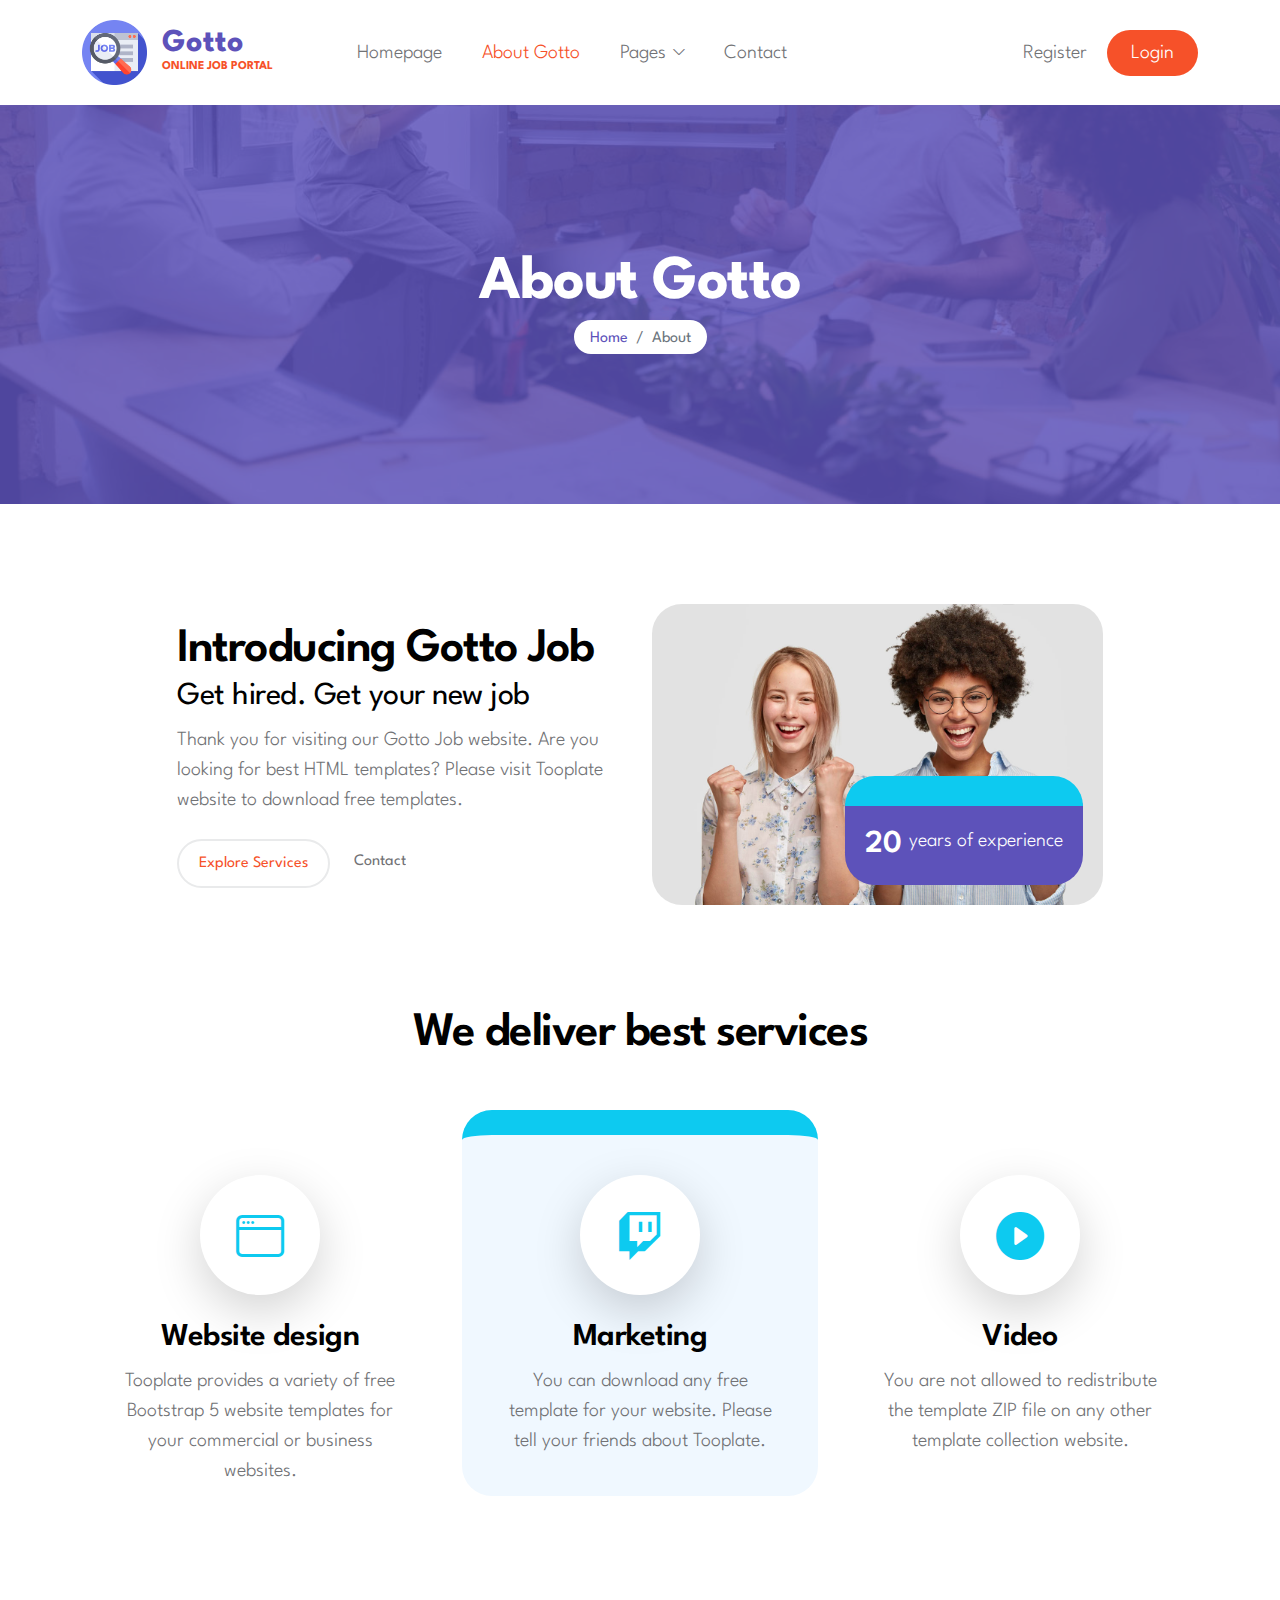
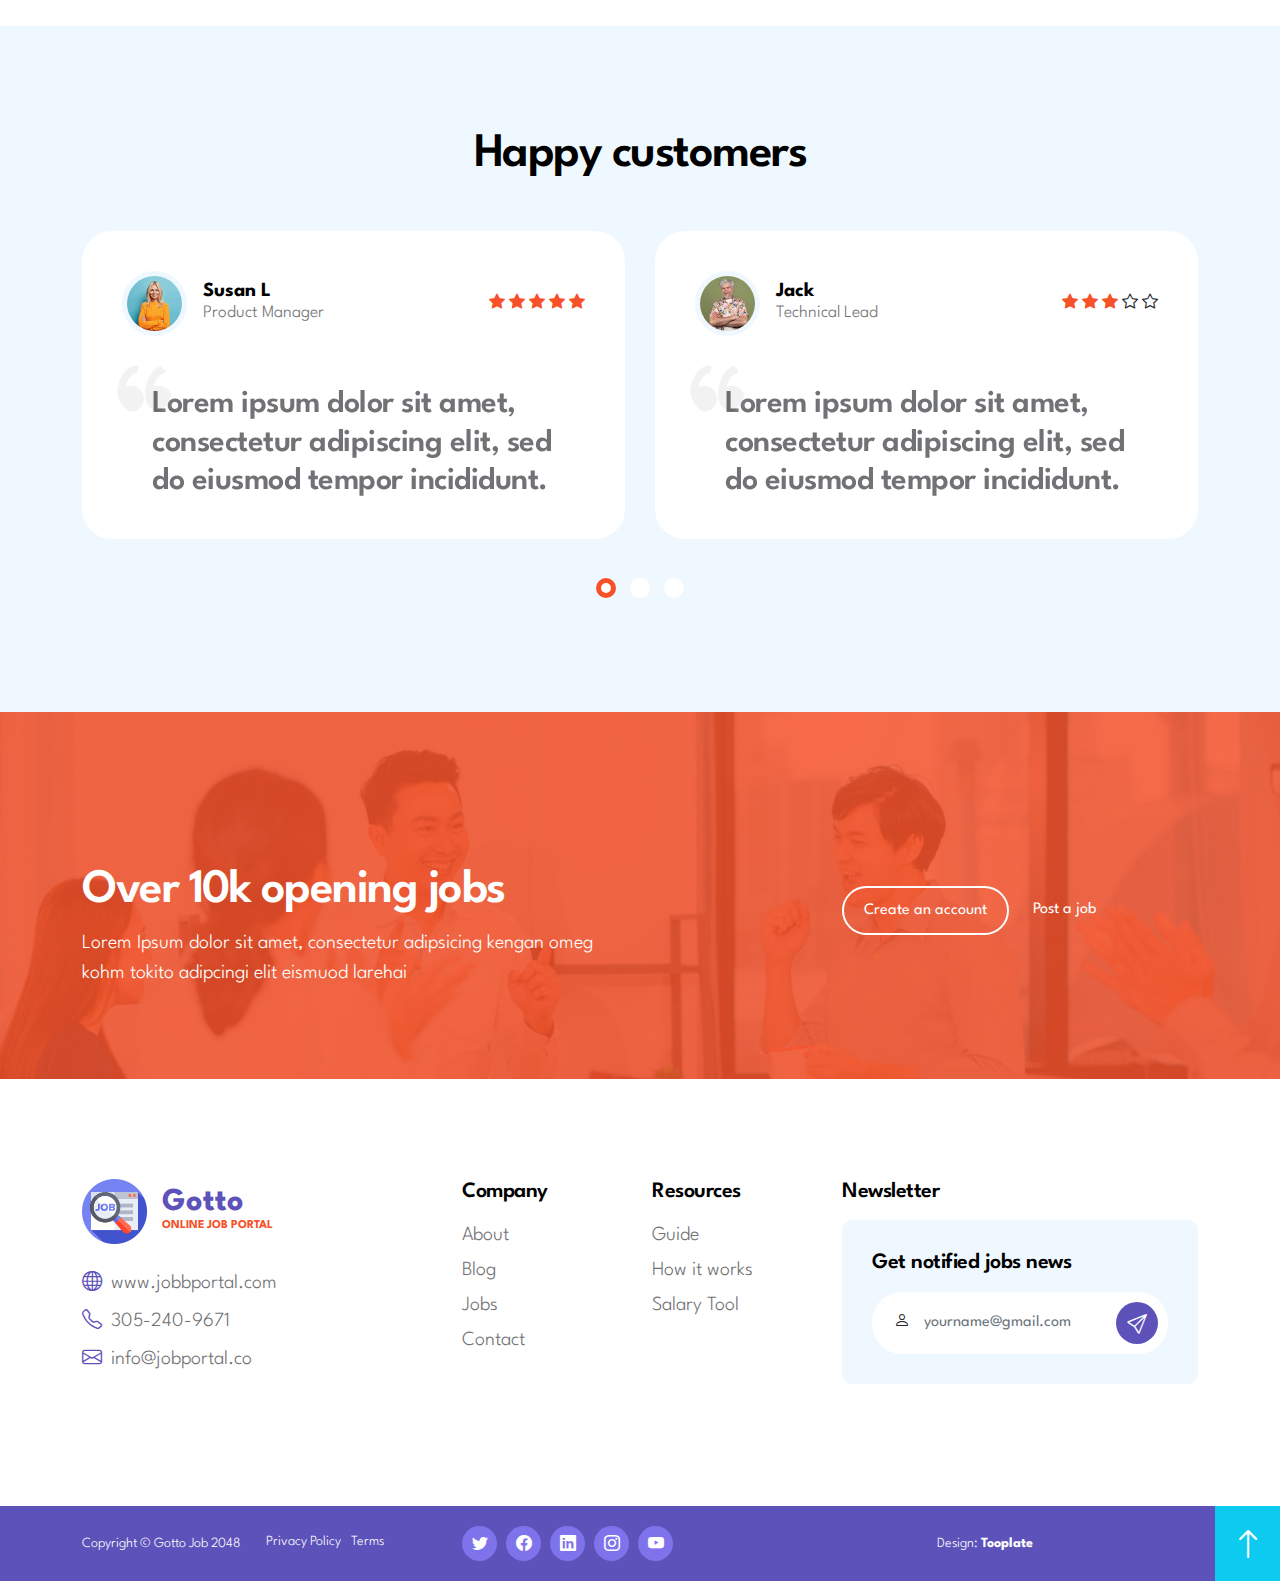
==== about.html @ 676c215a "Initial commit" ====
<!doctype html>
<html lang="en">
    <head>
        <meta charset="utf-8">
        <meta name="viewport" content="width=device-width, initial-scale=1">

        <meta name="description" content="">
        <meta name="author" content="">

        <title>About Gotto Job Portal</title>

        <!-- CSS FILES -->
        <link rel="preconnect" href="https://fonts.googleapis.com">
        
        <link rel="preconnect" href="https://fonts.gstatic.com" crossorigin>

        <link href="https://fonts.googleapis.com/css2?family=League+Spartan:wght@100;300;400;600;700&display=swap" rel="stylesheet">

        <link href="css/bootstrap.min.css" rel="stylesheet">

        <link href="css/bootstrap-icons.css" rel="stylesheet">

        <link href="css/owl.carousel.min.css" rel="stylesheet">

        <link href="css/owl.theme.default.min.css" rel="stylesheet">

        <link href="css/tooplate-gotto-job.css" rel="stylesheet">
        
<!--

Tooplate 2134 Gotto Job

https://www.tooplate.com/view/2134-gotto-job

Bootstrap 5 HTML CSS Template

-->

    </head>
    
    <body class="about-page" id="top">

        <nav class="navbar navbar-expand-lg">
            <div class="container">
                <a class="navbar-brand d-flex align-items-center" href="index.html">
                    <img src="images/logo.png" class="img-fluid logo-image">

                    <div class="d-flex flex-column">
                        <strong class="logo-text">Gotto</strong>
                        <small class="logo-slogan">Online Job Portal</small>
                    </div>
                </a>

                <button class="navbar-toggler" type="button" data-bs-toggle="collapse" data-bs-target="#navbarNav" aria-controls="navbarNav" aria-expanded="false" aria-label="Toggle navigation">
                    <span class="navbar-toggler-icon"></span>
                </button>

                <div class="collapse navbar-collapse" id="navbarNav">
                    <ul class="navbar-nav align-items-center ms-lg-5">
                        <li class="nav-item">
                            <a class="nav-link" href="index.html">Homepage</a>
                        </li>

                        <li class="nav-item">
                            <a class="nav-link active" href="about.html">About Gotto</a>
                        </li>

                        <li class="nav-item dropdown">
                            <a class="nav-link dropdown-toggle" href="#" id="navbarLightDropdownMenuLink" role="button" data-bs-toggle="dropdown" aria-expanded="false">Pages</a>

                            <ul class="dropdown-menu dropdown-menu-light" aria-labelledby="navbarLightDropdownMenuLink">
                                <li><a class="dropdown-item" href="job-listings.html">Job Listings</a></li>

                                <li><a class="dropdown-item" href="job-details.html">Job Details</a></li>
                            </ul>
                        </li>

                        <li class="nav-item">
                            <a class="nav-link" href="contact.html">Contact</a>
                        </li>

                        <li class="nav-item ms-lg-auto">
                            <a class="nav-link" href="#">Register</a>
                        </li>

                        <li class="nav-item">
                            <a class="nav-link custom-btn btn" href="#">Login</a>
                        </li>
                    </ul>
                </div>
            </div>
        </nav>

        <main>

            <header class="site-header">
                <div class="section-overlay"></div>

                <div class="container">
                    <div class="row">
                        
                        <div class="col-lg-12 col-12 text-center">
                            <h1 class="text-white">About Gotto</h1>

                            <nav aria-label="breadcrumb">
                                <ol class="breadcrumb justify-content-center">
                                    <li class="breadcrumb-item"><a href="index.html">Home</a></li>

                                    <li class="breadcrumb-item active" aria-current="page">About</li>
                                </ol>
                            </nav>
                        </div>

                    </div>
                </div>
            </header>


            <section class="about-section">
                <div class="container">
                    <div class="row justify-content-center align-items-center">

                        <div class="col-lg-5 col-12">
                            <div class="about-info-text">
                                <h2 class="mb-0">Introducing Gotto Job</h2>

                                <h4 class="mb-2">Get hired. Get your new job</h4>

                                <p>Thank you for visiting our Gotto Job website. Are you looking for best HTML templates? Please visit Tooplate website to download free templates.</p>

                                <div class="d-flex align-items-center mt-4">
                                    <a href="#services-section" class="custom-btn custom-border-btn btn me-4">Explore Services</a>

                                    <a href="contact.html" class="custom-link smoothscroll">Contact</a>
                                </div>
                            </div>
                        </div>

                        <div class="col-lg-5 col-12 mt-5 mt-lg-0">
                            <div class="about-image-wrap">
                                <img src="images/horizontal-shot-happy-mixed-race-females.jpg" class="about-image about-image-border-radius img-fluid" alt="">

                                <div class="about-info d-flex">
                                    <h4 class="text-white mb-0 me-2">20</h4>

                                    <p class="text-white mb-0">years of experience</p>
                                </div>
                            </div>
                        </div>

                    </div>
                </div>
            </section>


            <section class="services-section section-padding" id="services-section">
                <div class="container">
                    <div class="row">

                        <div class="col-lg-12 col-12 text-center">
                            <h2 class="mb-5">We deliver best services</h2>
                        </div>

                        <div class="services-block-wrap col-lg-4 col-md-6 col-12">
                            <div class="services-block">
                                <div class="services-block-title-wrap">
                                    <i class="services-block-icon bi-window"></i>
                                
                                    <h4 class="services-block-title">Website design</h4>
                                </div>

                                <div class="services-block-body">
                                    <p>Tooplate provides a variety of free Bootstrap 5 website templates for your commercial or business websites.</p>
                                </div>
                            </div>
                        </div>

                        <div class="services-block-wrap col-lg-4 col-md-6 col-12 my-4 my-lg-0 my-md-0">
                            <div class="services-block">
                                <div class="services-block-title-wrap">
                                    <i class="services-block-icon bi-twitch"></i>
                                
                                    <h4 class="services-block-title">Marketing</h4>
                                </div>

                                <div class="services-block-body">
                                    <p>You can download any free template for your website. Please tell your friends about Tooplate.</p>
                                </div>
                            </div>
                        </div>

                        <div class="services-block-wrap col-lg-4 col-md-6 col-12">
                            <div class="services-block">
                                <div class="services-block-title-wrap">
                                    <i class="services-block-icon bi-play-circle-fill"></i>
                                
                                    <h4 class="services-block-title">Video</h4>
                                </div>

                                <div class="services-block-body">
                                    <p>You are not allowed to redistribute the template ZIP file on any other template collection website.</p>
                                </div>
                            </div>
                        </div>

                    </div>
                </div>
            </section>


            <section class="reviews-section section-padding">
                <div class="container">
                    <div class="row">

                        <div class="col-lg-12 col-12">
                            <h2 class="text-center mb-5">Happy customers</h2>

                            <div class="owl-carousel owl-theme reviews-carousel">
                                <div class="reviews-thumb">
                                
                                    <div class="reviews-info d-flex align-items-center">
                                        <img src="images/avatar/portrait-charming-middle-aged-attractive-woman-with-blonde-hair.jpg" class="avatar-image img-fluid" alt="">

                                        <div class="d-flex align-items-center justify-content-between flex-wrap w-100 ms-3">
                                            <p class="mb-0">
                                                <strong>Susan L</strong>
                                                <small>Product Manager</small>
                                            </p>

                                            <div class="reviews-icons">
                                                <i class="bi-star-fill"></i>
                                                <i class="bi-star-fill"></i>
                                                <i class="bi-star-fill"></i>
                                                <i class="bi-star-fill"></i>
                                                <i class="bi-star-fill"></i>
                                            </div>
                                        </div>
                                    </div>

                                    <div class="reviews-body">
                                        <img src="images/left-quote.png" class="quote-icon img-fluid" alt="">

                                        <h4 class="reviews-title">Lorem ipsum dolor sit amet, consectetur adipiscing elit, sed do eiusmod tempor incididunt.</h4>
                                    </div>
                                </div>

                                <div class="reviews-thumb">
                                    <div class="reviews-info d-flex align-items-center">
                                        <img src="images/avatar/medium-shot-smiley-senior-man.jpg" class="avatar-image img-fluid" alt="">

                                        <div class="d-flex align-items-center justify-content-between flex-wrap w-100 ms-3">
                                            <p class="mb-0">
                                                <strong>Jack</strong>
                                                <small>Technical Lead</small>
                                            </p>

                                            <div class="reviews-icons">
                                                <i class="bi-star-fill"></i>
                                                <i class="bi-star-fill"></i>
                                                <i class="bi-star-fill"></i>
                                                <i class="bi-star"></i>
                                                <i class="bi-star"></i>
                                            </div>
                                        </div>
                                    </div>

                                    <div class="reviews-body">
                                        <img src="images/left-quote.png" class="quote-icon img-fluid" alt="">

                                        <h4 class="reviews-title">Lorem ipsum dolor sit amet, consectetur adipiscing elit, sed do eiusmod tempor incididunt.</h4>
                                    </div>
                                </div>

                                <div class="reviews-thumb">

                                    <div class="reviews-info d-flex align-items-center">
                                        <img src="images/avatar/portrait-beautiful-young-woman-studying-table-with-laptop-computer-notebook-home-studying-online-e-learning-system.jpg" class="avatar-image img-fluid" alt="">

                                        <div class="d-flex align-items-center justify-content-between flex-wrap w-100 ms-3">
                                            <p class="mb-0">
                                                <strong>Haley</strong>
                                                <small>Sales & Marketing</small>
                                            </p>

                                            <div class="reviews-icons">
                                                <i class="bi-star-fill"></i>
                                                <i class="bi-star-fill"></i>
                                                <i class="bi-star-fill"></i>
                                                <i class="bi-star-fill"></i>
                                                <i class="bi-star-fill"></i>
                                            </div>
                                        </div>
                                    </div>

                                    <div class="reviews-body">
                                        <img src="images/left-quote.png" class="quote-icon img-fluid" alt="">

                                        <h4 class="reviews-title">Lorem ipsum dolor sit amet, consectetur adipiscing elit, sed do eiusmod tempor incididunt.</h4>
                                    </div>
                                </div>

                                <div class="reviews-thumb">
                                    <div class="reviews-info d-flex align-items-center">
                                        <img src="images/avatar/blond-man-happy-expression.jpg" class="avatar-image img-fluid" alt="">

                                        <div class="d-flex align-items-center justify-content-between flex-wrap w-100 ms-3">
                                            <p class="mb-0">
                                                <strong>Jackson</strong>
                                                <small>Dev Ops</small>
                                            </p>

                                            <div class="reviews-icons">
                                                <i class="bi-star-fill"></i>
                                                <i class="bi-star-fill"></i>
                                                <i class="bi-star-fill"></i>
                                                <i class="bi-star"></i>
                                                <i class="bi-star"></i>
                                            </div>
                                        </div>
                                    </div>

                                    <div class="reviews-body">
                                        <img src="images/left-quote.png" class="quote-icon img-fluid" alt="">

                                        <h4 class="reviews-title">Lorem ipsum dolor sit amet, consectetur adipiscing elit, sed do eiusmod tempor incididunt.</h4>
                                    </div>
                                </div>

                                <div class="reviews-thumb">
                                    <div class="reviews-info d-flex align-items-center">
                                        <img src="images/avatar/university-study-abroad-lifestyle-concept-satisfied-happy-asian-male-student-glasses-shirt-showing-thumbs-up-approval-likes-studying-college-holding-laptop-backpack.jpg" class="avatar-image img-fluid" alt="">

                                        <div class="d-flex align-items-center justify-content-between flex-wrap w-100 ms-3">
                                            <p class="mb-0">
                                                <strong>Kevin</strong>
                                                <small>Internship</small>
                                            </p>

                                            <div class="reviews-icons">
                                                <i class="bi-star-fill"></i>
                                                <i class="bi-star-fill"></i>
                                                <i class="bi-star-fill"></i>
                                                <i class="bi-star-fill"></i>
                                                <i class="bi-star-fill"></i>
                                            </div>
                                        </div>
                                    </div>

                                    <div class="reviews-body">
                                        <img src="images/left-quote.png" class="quote-icon img-fluid" alt="">

                                        <h4 class="reviews-title">Lorem ipsum dolor sit amet, consectetur adipiscing elit, sed do eiusmod tempor incididunt.</h4>
                                    </div>
                                </div>
                            </div>
                        </div>

                    </div>
                </div>
            </section>


            <section class="cta-section">
                <div class="section-overlay"></div>

                <div class="container">
                    <div class="row">

                        <div class="col-lg-6 col-10">
                            <h2 class="text-white mb-2">Over 10k opening jobs</h2>

                            <p class="text-white">Lorem Ipsum dolor sit amet, consectetur adipsicing kengan omeg kohm tokito adipcingi elit eismuod larehai</p>
                        </div>

                        <div class="col-lg-4 col-12 ms-auto">
                            <div class="custom-border-btn-wrap d-flex align-items-center mt-lg-4 mt-2">
                                <a href="#" class="custom-btn custom-border-btn btn me-4">Create an account</a>

                                <a href="#" class="custom-link">Post a job</a>
                            </div>
                        </div>

                    </div>
                </div>
            </section>
        </main>

        <footer class="site-footer">
            <div class="container">
                <div class="row">

                    <div class="col-lg-4 col-md-6 col-12 mb-3">
                        <div class="d-flex align-items-center mb-4">
                            <img src="images/logo.png" class="img-fluid logo-image">

                            <div class="d-flex flex-column">
                                <strong class="logo-text">Gotto</strong>
                                <small class="logo-slogan">Online Job Portal</small>
                            </div>
                        </div>  

                        <p class="mb-2">
                            <i class="custom-icon bi-globe me-1"></i>

                            <a href="#" class="site-footer-link">
                                www.jobbportal.com
                            </a>
                        </p>

                        <p class="mb-2">
                            <i class="custom-icon bi-telephone me-1"></i>

                            <a href="tel: 305-240-9671" class="site-footer-link">
                                305-240-9671
                            </a>
                        </p>

                        <p>
                            <i class="custom-icon bi-envelope me-1"></i>

                            <a href="mailto:info@yourgmail.com" class="site-footer-link">
                                info@jobportal.co
                            </a>
                        </p>

                    </div>

                    <div class="col-lg-2 col-md-3 col-6 ms-lg-auto">
                        <h6 class="site-footer-title">Company</h6>

                        <ul class="footer-menu">
                            <li class="footer-menu-item"><a href="#" class="footer-menu-link">About</a></li>

                            <li class="footer-menu-item"><a href="#" class="footer-menu-link">Blog</a></li>

                            <li class="footer-menu-item"><a href="#" class="footer-menu-link">Jobs</a></li>

                            <li class="footer-menu-item"><a href="#" class="footer-menu-link">Contact</a></li>
                        </ul>
                    </div>

                    <div class="col-lg-2 col-md-3 col-6">
                        <h6 class="site-footer-title">Resources</h6>

                        <ul class="footer-menu">
                            <li class="footer-menu-item"><a href="#" class="footer-menu-link">Guide</a></li>

                            <li class="footer-menu-item"><a href="#" class="footer-menu-link">How it works</a></li>

                            <li class="footer-menu-item"><a href="#" class="footer-menu-link">Salary Tool</a></li>
                        </ul>
                    </div>

                    <div class="col-lg-4 col-md-8 col-12 mt-3 mt-lg-0">
                        <h6 class="site-footer-title">Newsletter</h6>

                        <form class="custom-form newsletter-form" action="#" method="post" role="form">
                            <h6 class="site-footer-title">Get notified jobs news</h6>

                            <div class="input-group">
                                <span class="input-group-text" id="basic-addon1"><i class="bi-person"></i></span>

                                <input type="text" name="newsletter-name" id="newsletter-name" class="form-control" placeholder="yourname@gmail.com" required>

                                <button type="submit" class="form-control">
                                    <i class="bi-send"></i>
                                </button>
                            </div>
                        </form>
                    </div>

                </div>
            </div>

            <div class="site-footer-bottom">
                <div class="container">
                    <div class="row">

                        <div class="col-lg-4 col-12 d-flex align-items-center">
                            <p class="copyright-text">Copyright © Gotto Job 2048</p>

                            <ul class="footer-menu d-flex">
                                <li class="footer-menu-item"><a href="#" class="footer-menu-link">Privacy Policy</a></li>

                                <li class="footer-menu-item"><a href="#" class="footer-menu-link">Terms</a></li>
                            </ul>
                        </div>

                        <div class="col-lg-5 col-12 mt-2 mt-lg-0">
                            <ul class="social-icon">
                                <li class="social-icon-item">
                                    <a href="#" class="social-icon-link bi-twitter"></a>
                                </li>

                                <li class="social-icon-item">
                                    <a href="#" class="social-icon-link bi-facebook"></a>
                                </li>

                                <li class="social-icon-item">
                                    <a href="#" class="social-icon-link bi-linkedin"></a>
                                </li>

                                <li class="social-icon-item">
                                    <a href="#" class="social-icon-link bi-instagram"></a>
                                </li>

                                <li class="social-icon-item">
                                    <a href="#" class="social-icon-link bi-youtube"></a>
                                </li>
                            </ul>
                        </div>

                        <div class="col-lg-3 col-12 mt-2 d-flex align-items-center mt-lg-0">
                            <p>Design: <a class="sponsored-link" rel="sponsored" href="https://www.tooplate.com" target="_blank">Tooplate</a></p>
                        </div>

                        <a class="back-top-icon bi-arrow-up smoothscroll d-flex justify-content-center align-items-center" href="#top"></a>

                    </div>
                </div>
            </div>
        </footer>

        <!-- JAVASCRIPT FILES -->
        <script src="js/jquery.min.js"></script>
        <script src="js/bootstrap.min.js"></script>
        <script src="js/owl.carousel.min.js"></script>
        <script src="js/counter.js"></script>
        <script src="js/custom.js"></script>

    </body>
</html>
---- css/tooplate-gotto-job.css ----
/*

Tooplate 2134 Gotto Job

https://www.tooplate.com/view/2134-gotto-job

*/

/*---------------------------------------
  CUSTOM PROPERTIES ( VARIABLES )             
-----------------------------------------*/
:root {
  --white-color:                  #ffffff;
  --primary-color:                #5d52ba;
  --secondary-color:              #0dcaf0;
  --section-bg-color:             #f0f8ff;
  --custom-btn-bg-color:          #f65129;
  --social-icon-link-bg-color:    #7f73eb;
  --dark-color:                   #000000;
  --p-color:                      #717275;
  --border-color:                 #e9eaeb;

  --body-font-family:             'League Spartan', sans-serif;

  --h1-font-size:                 62px;
  --h2-font-size:                 48px;
  --h3-font-size:                 36px;
  --h4-font-size:                 32px;
  --h5-font-size:                 24px;
  --h6-font-size:                 22px;
  --p-font-size:                  20px;
  --btn-font-size:                16px;
  --copyright-font-size:          14px;

  --border-radius-large:          100px;
  --border-radius-medium:         30px;
  --border-radius-small:          10px;

  --font-weight-thin:             100;
  --font-weight-light:            300;
  --font-weight-normal:           400;
  --font-weight-semibold:         600;
  --font-weight-bold:             700;
}

body {
  background-color: var(--white-color);
  font-family: var(--body-font-family); 
}


/*---------------------------------------
  TYPOGRAPHY               
-----------------------------------------*/
h1,
h2,
h3,
h4,
h5,
h6 {
  color: var(--dark-color);
  font-weight: var(--font-weight-semibold);
  letter-spacing: -0.5px;
}

h1,
h2 {
  letter-spacing: -1.5px;
}

h1 {
  font-size: var(--h1-font-size);
  line-height: normal;
  font-weight: var(--font-weight-bold);
}

h2 {
  font-size: var(--h2-font-size);
}

h3 {
  font-size: var(--h3-font-size);
}

h4 {
  font-size: var(--h4-font-size);
}

h5 {
  font-size: var(--h5-font-size);
}

h6 {
  font-size: var(--h6-font-size);
}

p {
  color: var(--p-color);
  font-size: var(--p-font-size);
  font-weight: var(--font-weight-light);
}

ul li {
  color: var(--p-color);
  font-size: var(--p-font-size);
  font-weight: var(--font-weight-light);
}

a, 
button {
  touch-action: manipulation;
  transition: all 0.3s;
}

a {
  color: var(--primary-color);
  text-decoration: none;
}

a:hover {
  color: var(--custom-btn-bg-color);
}

b,
strong {
  font-weight: var(--font-weight-bold);
}


/*---------------------------------------
  SECTION               
-----------------------------------------*/
.section-padding {
  padding-top: 100px;
  padding-bottom: 100px;
}

.section-bg {
  background: var(--section-bg-color);
}

.section-overlay {
  background: rgba(0, 0, 0, 0.85);
  background: var(--custom-btn-bg-color);
  opacity: 0.85;
  position: absolute;
  top: 0;
  left: 0;
  pointer-events: none;
  width: 100%;
  height: 100%;
}

.section-overlay + .container {
  position: relative;
}

.back-top-icon {
  background: var(--secondary-color);
  width: 65px;
  color: var(--white-color);
  font-size: var(--h4-font-size);
  position: absolute;
  top: 0;
  bottom: 0;
  right: 0;
  transition: all 0.5s;
}

.back-top-icon:hover {
  background: var(--custom-btn-bg-color);
  color: var(--white-color);
}

.custom-block {
  background: var(--primary-color);
  border-top: 20px solid var(--secondary-color);
  border-radius: var(--border-radius-medium);
  position: relative;
  overflow: hidden;
  padding: 30px 50px;
}

.custom-icon {
  color: var(--primary-color);
}

.instagram-block {
  position: relative;
  height: 100%;
}

.instagram-block-text {
  position: absolute;
  top: 50%;
  left: 50%;
  transform: translate(-50%, -50%);
}

nav[aria-label="breadcrumb"] {
  background: var(--white-color);
  border-radius: var(--border-radius-large);
  display: inline-block;
  padding: 7px 16px 3px 16px;
}

.breadcrumb {
  margin-bottom: 0;
}


/*---------------------------------------
  PAGINATION               
-----------------------------------------*/
.pagination {
  margin-top: 30px;
  margin-bottom: 0;
}

.page-link {
  border-color: var(--border-color);
  border-radius: var(--border-radius-large);
  color: var(--p-color);
  font-size: var(--copyright-font-size);
  padding: 0;
  width: 45px;
  height: 45px;
  line-height: 45px;
  text-align: center;
  margin-right: 10px;
  margin-left: 10px;
}

.page-item.active .page-link,
.page-link:hover {
  background: var(--secondary-color);
  border-color: transparent;
  color: var(--white-color);
}

.page-item:first-child .page-link,
.page-item:last-child .page-link {
  border: 0;
  border-radius: var(--border-radius-large);
}

.page-item:not(:first-child) .page-link {
  margin-left: 5px;
}


/*---------------------------------------
  CUSTOM FORM               
-----------------------------------------*/
.custom-form .input-group {
  background-color: var(--white-color);
  border-radius: var(--border-radius-medium);
  margin-bottom: 24px;
  position: relative;
  overflow: hidden;
  padding-left: 10px;
}

.input-group-text {
  background: transparent;
  border: 0;
  padding-right: 0;
}

.custom-form label {
  margin-bottom: 5px;
}

.custom-form .form-control {
  background-color: var(--white-color);
  border: 2px solid transparent;
  border-radius: var(--border-radius-medium);
  box-shadow: none;
  color: var(--p-color);
  padding-top: 12px;
  padding-bottom: 12px;
  outline: none;
}

.custom-form button[type="submit"] {
  background: var(--primary-color);
  border: none;
  color: var(--white-color);
  font-size: var(--p-font-size);
  font-weight: var(--font-weight-normal);
  transition: all 0.3s;
  margin-bottom: 24px;
}

.custom-form button[type="submit"]:hover,
.custom-form button[type="submit"]:focus {
  background: var(--secondary-color);
  border-color: transparent;
}


/*---------------------------------------
  CUSTOM TEXT BLOCK               
-----------------------------------------*/
.custom-text-block {
  background: var(--primary-color);
  padding: 80px 60px;
  height: 100%;
}

.counter-thumb {
  margin: 20px;
  margin-bottom: 0;
}

.counter-number,
.counter-text {
  color: var(--secondary-color);
  display: block;
}

.counter-number,
.counter-number-text {
  color: var(--dark-color);
  font-size: var(--h1-font-size);
  line-height: normal;
}

.custom-text-block .counter-number,
.custom-text-block .counter-number-text {
  color: var(--white-color);
}


/*---------------------------------------
  CUSTOM LINK               
-----------------------------------------*/
.custom-link {
  color: var(--p-color);
  position: relative;
  overflow: hidden;
  z-index: 1;
  display: inline-block;
  vertical-align: middle;
  transition: all .3s cubic-bezier(.645,.045,.355,1);
  padding-bottom: 2px;
}

.custom-link::after {
  content: "";
  width: 0;
  height: 2px;
  bottom: 0;
  position: absolute;
  left: auto;
  right: 0;
  z-index: -1;
  transition: width .6s cubic-bezier(.25,.8,.25,1) 0s;
  background: currentColor;
}

.custom-link:hover::after {
  width: 100%;
  left: 0;
  right: auto;
}

.custom-link:hover {
  color: var(--primary-color);
}

.custom-link:hover::after {
  background: var(--custom-btn-bg-color);
}


/*---------------------------------------
  CUSTOM BUTTON               
-----------------------------------------*/
.custom-btn {
  background: var(--custom-btn-bg-color);
  border: 2px solid transparent;
  border-radius: var(--border-radius-large);
  color: var(--white-color);
  font-size: var(--btn-font-size);
  font-weight: var(--font-weight-normal);
  line-height: normal;
  padding: 15px 20px;
}

.custom-btn:hover,
.navbar-expand-lg .navbar-nav .nav-link.custom-btn:hover {
  background: var(--secondary-color);
  color: var(--white-color);
}

.custom-border-btn-wrap .custom-border-btn {
  border-color: var(--white-color);
  color: var(--white-color);
}

.custom-border-btn-wrap .custom-border-btn:hover,
.cta-section .custom-border-btn:hover {
  background: var(--white-color);
  color: var(--custom-btn-bg-color);
}

.custom-border-btn-wrap .custom-link {
  color: var(--white-color);
}

.custom-border-btn-wrap .custom-link:hover::after {
  background: var(--white-color);
}

.custom-border-btn {
  background: transparent;
  border: 2px solid var(--border-color);
  color: var(--custom-btn-bg-color);
}

.custom-border-btn:hover {
  background: var(--custom-btn-bg-color);
  border-color: transparent;
  color: var(--white-color);
}

.navbar-expand-lg .navbar-nav .nav-link.custom-btn {
  padding: 12px 22px;
  color: var(--white-color);
}


/*---------------------------------------
  NAVIGATION              
-----------------------------------------*/
.navbar {
  background: var(--white-color);
  padding-top: 15px;
  padding-bottom: 15px;
}

.navbar-brand {
  font-size: var(--h4-font-size);
  font-weight: var(--font-weight-bold);
}

.logo-image {
  display: block;
  width: 65px;
  margin-right: 15px;
}

.logo-text {
  color: var(--primary-color);
  font-size: var(--h4-font-size);
  display: block;
  line-height: normal;
}

.logo-slogan {
  color: var(--custom-btn-bg-color);
  font-size: 12px;
  font-weight: var(--font-weight-bold);
  text-transform: uppercase;
}

.navbar-brand,
.navbar-brand:hover {
  color: var(--primary-color);
}

.navbar-expand-lg .navbar-nav .nav-link {
  margin-right: 0;
  margin-left: 0;
  padding: 20px;
}

.navbar-expand-lg .navbar-nav {
  width: 100%;
}

.navbar-nav .nav-link {
  display: inline-block;
  color: var(--p-bg-color);
  font-size: var(--menu-font-size);
  font-weight: var(--font-weight-medium);
  position: relative;
  padding-top: 15px;
  padding-bottom: 15px;
}

.navbar-nav .nav-link.active,
.navbar-nav .nav-link:hover {
  color: var(--custom-btn-bg-color);
}

.dropdown-menu {
  background: var(--white-color);
  box-shadow: 0 1rem 3rem rgba(0,0,0,.175);
  border: 0;
  padding: 0;
  margin-top: 20px;
}

.dropdown-item {
  display: inline-block;
  color: var(--p-bg-color);
  font-size: var(--menu-font-size);
  font-weight: var(--font-weight-medium);
  border-bottom: 1px solid var(--border-color);
  position: relative;
  padding-top: 10px;
  padding-bottom: 10px;
}

.dropdown-menu li:last-child .dropdown-item {
  border-bottom: 0;
}

.dropdown-item.active, 
.dropdown-item:active,
.dropdown-item:focus, 
.dropdown-item:hover {
  background: transparent;
  color: var(--custom-btn-bg-color);
}

.dropdown-toggle::after {
  content: "\f282";
  display: inline-block;
  font-family: bootstrap-icons !important;
  font-size: var(--copyright-font-size);
  font-style: normal;
  font-weight: normal !important;
  font-variant: normal;
  text-transform: none;
  line-height: 1;
  vertical-align: -.125em;
  -webkit-font-smoothing: antialiased;
  -moz-osx-font-smoothing: grayscale;
  position: relative;
  left: 2px;
  border: 0;
}

@media screen and (min-width: 992px) {
  .dropdown:hover .dropdown-menu {
    display: block;
    margin-top: 0;
  }
}

.navbar-toggler {
  border: 0;
  padding: 0;
  cursor: pointer;
  margin: 0;
  width: 30px;
  height: 35px;
  outline: none;
}

.navbar-toggler:focus {
  outline: none;
  box-shadow: none;
}

.navbar-toggler[aria-expanded="true"] .navbar-toggler-icon {
  background: transparent;
}

.navbar-toggler[aria-expanded="true"] .navbar-toggler-icon:before,
.navbar-toggler[aria-expanded="true"] .navbar-toggler-icon:after {
  transition: top 300ms 50ms ease, -webkit-transform 300ms 350ms ease;
  transition: top 300ms 50ms ease, transform 300ms 350ms ease;
  transition: top 300ms 50ms ease, transform 300ms 350ms ease, -webkit-transform 300ms 350ms ease;
  top: 0;
}

.navbar-toggler[aria-expanded="true"] .navbar-toggler-icon:before {
  transform: rotate(45deg);
}

.navbar-toggler[aria-expanded="true"] .navbar-toggler-icon:after {
  transform: rotate(-45deg);
}

.navbar-toggler .navbar-toggler-icon {
  background: var(--dark-color);
  transition: background 10ms 300ms ease;
  display: block;
  width: 30px;
  height: 2px;
  position: relative;
}

.navbar-toggler .navbar-toggler-icon:before,
.navbar-toggler .navbar-toggler-icon:after {
  transition: top 300ms 350ms ease, -webkit-transform 300ms 50ms ease;
  transition: top 300ms 350ms ease, transform 300ms 50ms ease;
  transition: top 300ms 350ms ease, transform 300ms 50ms ease, -webkit-transform 300ms 50ms ease;
  position: absolute;
  right: 0;
  left: 0;
  background: var(--dark-color);
  width: 30px;
  height: 2px;
  content: '';
}

.navbar-toggler .navbar-toggler-icon::before {
  top: -8px;
}

.navbar-toggler .navbar-toggler-icon::after {
  top: 8px;
}


/*---------------------------------------
  SITE HEADER              
-----------------------------------------*/
.site-header {
  background-image: url('../images/site-header/close-up-young-business-team-working.jpg');
  background-repeat: no-repeat;
  background-position: bottom;
  background-size: cover;
  position: relative;
  padding-top: 150px;
  padding-bottom: 150px;
}

.site-header .section-overlay {
  background: var(--primary-color);
}


/*---------------------------------------
  HERO              
-----------------------------------------*/
.hero-section {
  background-image: url('../images/close-up-young-business-team-working.jpg');
  background-repeat: no-repeat;
  background-size: cover;
  background-position: top;
  position: relative;
  padding-top: 150px;
  padding-bottom: 150px;
}

.hero-section .section-overlay {
  background: var(--primary-color);
}

.hero-section .custom-border-btn {
  border-color: var(--secondary-color);
  color: var(--secondary-color);
}

.hero-section .custom-border-btn:hover {
  background: var(--secondary-color);
  color: var(--white-color);
}

.hero-form {
  background: var(--social-icon-link-bg-color);
  border-radius: var(--border-radius-small);
  padding: 40px;
}

.hero-form .form-control {
  padding-bottom: 10px;
}

.hero-form button[type="submit"] {
  padding-top: 10px;
  padding-bottom: 8px;
}

.hero-form .input-group-text i {
  position: relative;
  top: 2px;
}

.hero-section .badge {
  background: transparent;
  color: var(--white-color);
}

.hero-section .badge:hover {
  background: var(--white-color);
  color: var(--primary-color);
}

.badge {
  background: var(--section-bg-color);
  border: 1px solid var(--white-color);
  border-radius: var(--border-radius-medium);
  color: var(--primary-color);
  font-weight: var(--font-weight-normal);
  line-height: normal;
  margin-right: 5px;
  margin-left: 5px;
  padding: 8px 12px;
  padding-bottom: 6px;
}

.badge-level {
  background: var(--primary-color);
  color: var(--white-color);
}

.badge:hover {
  background: var(--custom-btn-bg-color);
  color: var(--white-color);
}


/*---------------------------------------
  ABOUT              
-----------------------------------------*/
.about-page .about-section {
  padding-top: 100px;
  padding-bottom: 0;
}

.about-section .custom-text-block {
  background: var(--secondary-color);
}

.about-image-wrap,
.video-thumb {
  position: relative;
  overflow: hidden;
  height: 100%;
}

.about-info {
  background: var(--primary-color);
  border-radius: var(--border-radius-medium);
  border-top: 30px solid var(--secondary-color);
  position: absolute;
  bottom: 0;
  right: 0;
  margin: 20px;
  padding: 20px;
}

.about-info-text h4 {
  font-weight: var(--font-weight-normal);
}

.about-image-border-radius {
  border-radius: var(--border-radius-medium);
}

.about-image {
  display: block;
  object-fit: cover;
  height: 100%;
}

.custom-border-radius-start {
  border-radius: var(--border-radius-medium) 0 0 var(--border-radius-medium);
}

.custom-border-radius-end {
  border-radius: 0 var(--border-radius-medium) var(--border-radius-medium) 0;
}

.video-info {
  position: absolute;
  top: 50%;
  left: 50%;
  transform: translate(-50%, -50%);
}

.youtube-icon {
  background: var(--custom-btn-bg-color);
  font-size: var(--h2-font-size);
  color: var(--white-color);
  border-radius: var(--border-radius-large);
  width: 90px;
  height: 90px;
  line-height: 110px;
  text-align: center;
  display: block;
  animation: pulse-animation 2s infinite;
  transition: all 0.5s;
}

.youtube-icon:hover {
  color: var(--white-color);
}

@keyframes pulse-animation {
  0% {
    box-shadow: 0 0 0 0px rgba(0, 0, 0, 0.2);
  }
  100% {
    box-shadow: 0 0 0 20px rgba(0, 0, 0, 0);
  }
}


/*---------------------------------------
  SERVICES              
-----------------------------------------*/
.services-block {
  border-top: 25px solid transparent;
  border-radius: var(--border-radius-medium);
  text-align: center;
  position: relative;
  overflow: hidden;
  transition: all 0.5s;
  padding: 40px;
}

.services-block:hover,
.services-section .services-block-wrap:nth-of-type(odd) .services-block {
  background: var(--section-bg-color);
  border-top-color: var(--secondary-color);
}

.services-block-icon {
  background: var(--white-color);
  box-shadow: 0 1rem 3rem rgba(0,0,0,.175);
  border-radius: var(--border-radius-large);
  display: block;
  color: var(--secondary-color);
  font-size: var(--h2-font-size);
  line-height: normal;
  width: 120px;
  height: 120px;
  line-height: 135px;
  margin: auto;
  margin-bottom: 24px;
  text-align: center;
  position: relative;
  transition: all 0.5s;
}

.services-block-body p {
  margin-bottom: 0;
}


/*---------------------------------------
  CATEGORIES              
-----------------------------------------*/
.categories-block {
  background: var(--primary-color);
  border-radius: var(--border-radius-large);
  border: 8px solid var(--social-icon-link-bg-color);
  width: 150px;
  height: 150px;
  margin: auto;
  margin-bottom: 24px;
  text-align: center;
  position: relative;
  transition: all 0.5s;
}

.categories-block:hover {
  border-color: var(--white-color);
  box-shadow: 0 1rem 3rem rgba(0,0,0,.175);
}

.categories-icon {
  color: var(--white-color);
  font-size: var(--h4-font-size);
  line-height: normal;
  margin-bottom: 5px;
}

.categories-block-title {
  color: var(--white-color);
  font-size: var(--copyright-font-size);
}

.categories-block-number {
  background: var(--secondary-color);
  border-radius: var(--border-radius-large);
  position: absolute;
  top: 0;
  right: 0;
  width: 40px;
  height: 40px;
  text-align: center;
}

.categories-block-number-text {
  color: var(--white-color);
  display: block;
  height: 45%;
  position: relative;
  left: 2px;
}


/*---------------------------------------
  REVIEWS              
-----------------------------------------*/
.reviews-section {
  background: var(--section-bg-color);
}

.reviews-carousel .owl-item img,
.avatar-image {
  border: 5px solid var(--section-bg-color);
  border-radius: var(--border-radius-large);
  width: 65px;
  height: 65px;
  object-fit: cover;
}

.reviews-carousel .owl-dots .owl-dot span {
  background: var(--white-color);
  border: 5px solid transparent;
  padding: 5px;
  transition: all 0.5s;
}

.reviews-carousel .owl-dots .owl-dot.active span, 
.reviews-carousel .owl-dots .owl-dot:hover span {
  background: var(--white-color);
  border-color: var(--custom-btn-bg-color);
}

.reviews-thumb {
  background: var(--white-color);
  border-radius: var(--border-radius-medium);
  position: relative;
  overflow: hidden;
  margin-bottom: 24px;
}

.reviews-body {
  position: relative;
  padding: 30px 40px 30px 70px;
}

.reviews-info {
  position: relative;
  padding: 40px 40px 20px 40px;
}

.reviews-title {
  color: var(--p-color);
}

.reviews-info strong,
.reviews-info small {
  display: block;
}

.reviews-info strong {
  color: var(--dark-color);
  line-height: normal;
}

.bi-star-fill {
  color: var(--custom-btn-bg-color);
}

.reviews-bottom small {
  font-size: var(--btn-font-size);
  font-weight: var(--font-weight-normal);
}

.quote-icon {
  position: absolute;
  top: 0;
  left: 30px;
  opacity: 0.05;
}


/*---------------------------------------
  JOB              
-----------------------------------------*/
.recent-jobs-bottom .custom-btn {
  font-size: var(--h5-font-size);
  padding: 25px 50px;
}

.job-listings-page .hero-form .badge:hover {
  background: var(--primary-color);
}

.job-thumb {
  border-radius: var(--border-radius-small);
  margin-bottom: 25px;
  padding: 25px;
  transition: all 0.5s ease;
}

.job-thumb:hover,
.job-thumb:nth-of-type(even) {
  background: var(--white-color);
  box-shadow: 0 1rem 3rem rgba(0,0,0,.175);
}

.job-title-link {
  color: var(--dark-color);
}

.job-thumb p {
  font-size: 18px;
}

.job-thumb .badge {
  border: 0;
}

.job-thumb-box {
  border: 1px solid var(--border-color);
  position: relative;
  overflow: hidden;
  max-width: 400px;
  margin-bottom: 48px;
  padding: 0;
}

.job-thumb-box .job-body {
  padding: 25px;
}

.job-thumb-box .job-body .job-image-wrap {
  width: 50px;
  min-width: 50px;
  height: 50px;
}

.job-thumb-box .job-body .job-image {
  padding: 10px;
}

.job-thumb-box .job-location, 
.job-thumb-box .job-date {
  min-width: inherit;
}

.job-thumb-box .job-date {
  margin-right: 0;
}

.job-image-box-wrap {
  position: relative;
}

.job-image-box-wrap .job-image {
  padding: 0;
}

.job-image-box-wrap .badge-level {
  border-color: transparent;
}

.job-image-box-wrap .badge-level:hover,
.job-image-box-wrap .badge:hover {
  background: var(--custom-btn-bg-color);
  border-color: transparent;
}

.job-image-box-wrap-info {
  position: absolute;
  bottom: 0;
  right: 0;
  left: 0;
  margin: 20px 25px;
}

.job-image-wrap {
  border-radius: var(--border-radius-large);
  width: 80px;
  min-width: 80px;
  height: 80px;
}

.job-image {
  display: block;
  margin: auto;
  padding: 20px;
}

.job-body {
  flex: auto;
}

.job-location {
  min-width: 175px;
}

.job-location,
.job-date {
  margin-right: 20px;
}

.job-date {
  min-width: 155px;
}

.job-price {
  min-width: 120px;
  margin-right: 10px;
  margin-left: 10px;
}

.job-thumb-detail,
.job-thumb-detail:hover {
  background: transparent;
  box-shadow: none;
  margin: 0;
  padding: 0;
}

.job-thumb-detail-box {
  padding: 40px;
}

.job-detail-share {
  margin-left: auto;
}

.dropdown-sorting .dropdown-menu {
  border-radius: var(--border-radius-small);
  border-top: 0;
  padding-top: 8px;
  padding-bottom: 8px;
}

.dropdown-sorting .dropdown-item {
  font-size: var(--copyright-font-size);
  border-bottom: 0;
  padding-top: 0;
  padding-bottom: 0;
}

#dropdownSortingButton {
  background: transparent;
  color: var(--dark-color);
  border: 0;
  padding: 0;
}

.sorting-icon {
  color: var(--p-color);
}

.sorting-icon.active {
  color: var(--primary-color);
}

.job-section-btn-wrap {
  margin-left: auto;
}


/*---------------------------------------
  CTA               
-----------------------------------------*/
.cta-section {
  background-image: url('../images/millennial-group-young-businesspeople.jpg');
  background-repeat: no-repeat;
  background-position: top;
  background-size: cover;
  position: relative;
  padding-top: 150px;
  padding-bottom: 75px;
}


/*---------------------------------------
  CONTACT               
-----------------------------------------*/
.contact-info-wrap {
  padding-top: 20px;
  padding-bottom: 20px;
}

.contact-info {
  padding: 20px 30px;
}

.contact-info:nth-of-type(even) {
  background-color: var(--section-bg-color);
  border-radius: var(--border-radius-large);
}

.contact-info .custom-icon {
  font-size: var(--h2-font-size);
  margin-right: 20px;
}

.contact-info-small-title {
  color: var(--secondary-color);
  display: block;
  font-size: var(--copyright-font-size);
  font-weight: var(--font-weight-semibold);
  line-height: normal;
}

.contact-form {
  margin-top: 20px;
}

.contact-form .form-control {
  background-color: var(--section-bg-color);
  margin-bottom: 24px;
  padding-top: 15px;
  padding-bottom: 15px;
  padding-left: 20px;
}

.contact-form .form-control:hover {
  background-color: var(--white-color);
  border-color: var(--primary-color);
}

.contact-form button[type="submit"] {
  margin-bottom: 0;
}

.google-map {
  display: block;
  border-radius: var(--border-radius-medium);
  filter: grayscale(100%);
}


/*---------------------------------------
  NEWSLETTER FORM              
-----------------------------------------*/
.newsletter-form {
  background: var(--section-bg-color);
  border-radius: var(--border-radius-small);
  padding: 30px;
}

.newsletter-form .input-group {
  margin-bottom: 0;
  padding: 10px;
}

.newsletter-form .form-control {
  margin-right: 42px;
  padding-top: 7px;
  padding-bottom: 7px;
}

.newsletter-form button[type="submit"] {
  display: flex;
  justify-content: center;
  align-content: center;
  position: absolute;
  top: 0;
  right: 0;
  margin: 10px;
  padding-top: 10px;
  padding-bottom: 8px;
  width: 42px;
  height: 42px;
}

.newsletter-form button[type="submit"] i {
  height: 100%;
}

.newsletter-form .input-group>:not(:first-child):not(.dropdown-menu):not(.valid-tooltip):not(.valid-feedback):not(.invalid-tooltip):not(.invalid-feedback) {
  margin-left: 0;
  border-radius: var(--border-radius-large);
}


/*---------------------------------------
  SITE FOOTER              
-----------------------------------------*/
.site-footer {
  padding-top: 100px;
  padding-bottom: 0;
}

.site-footer-link {
  color: var(--p-color);
}

.site-footer-bottom {
  background: var(--primary-color);
  margin-top: 100px;
  padding-top: 20px;
  padding-bottom: 20px;
  position: relative;
}

.site-footer-bottom .footer-menu-link {
  color: var(--white-color);
  font-size: var(--copyright-font-size);
  margin-right: 5px;
  margin-left: 5px;
}

.site-footer-title {
  margin-bottom: 15px;
}

.site-footer-bottom p,
.copyright-text {
  color: var(--white-color);
  font-size: var(--copyright-font-size);
  margin-bottom: 0;
}

.copyright-text {
  margin-right: 20px;
}

.sponsored-link {
  color: var(--white-color);
  font-weight: var(--font-weight-bold);
}

.footer-menu {
  justify-content: end;
  margin: 0;
  padding: 0;
}

.footer-menu-item {
  list-style: none;
  display: block;
}

.footer-menu-link {
  color: var(--p-color);
  display: inline-block;
  vertical-align: middle;
  margin-right: 10px;
  margin-bottom: 5px;
}


/*---------------------------------------
  SOCIAL ICON               
-----------------------------------------*/
.social-icon {
  margin: 0;
  padding: 0;
}

.social-icon-item {
  list-style: none;
  display: inline-block;
  vertical-align: top;
}

.social-icon-link {
  background: var(--social-icon-link-bg-color);
  border-radius: var(--border-radius-large);
  color: var(--white-color);
  font-size: var(--btn-font-size);
  display: block;
  margin-right: 5px;
  text-align: center;
  width: 35px;
  height: 35px;
  line-height: 40px;
  transition: all 0.5s;
}

.social-icon-link:hover {
  background: var(--secondary-color);
  color: var(--white-color);
  transform: scale(1.15);
}


/*---------------------------------------
  RESPONSIVE STYLES               
-----------------------------------------*/
@media screen and (min-width: 1025px) {
  .job-featured-section .job-thumb {
    max-width: 1120px;
    margin-right: auto;
    margin-left: auto;
  }
}

@media screen and (min-width: 991px) {
  .google-map {
    height: 100%;
  }
}

@media screen and (max-width: 991px) {
  h1 {
    font-size: 48px;
  }

  h2 {
    font-size: 36px;
  }

  h3 {
    font-size: 32px;
  }

  h4 {
    font-size: 28px;
  }

  h5 {
    font-size: 20px;
  }

  h6 {
    font-size: 18px;
  }

  .section-padding,
  .cta-section {
    padding-top: 50px;
    padding-bottom: 50px;
  }

  .about-page .about-section {
    padding-top: 50px;
  }

  .custom-btn {
    padding: 12px 20px;
  }

  .navbar-collapse {
    padding-bottom: 20px;
  }

  .navbar-expand-lg .navbar-nav .nav-link {
    padding: 10px;
  }

  .navbar-expand-lg .navbar-nav .nav-link.custom-btn {
    margin-top: 10px;
  }

  .page-link {
    font-size: 12px;
    width: 40px;
    height: 40px;
    line-height: 40px;
    margin-right: 5px;
    margin-left: 5px;
  }

  .custom-text-block {
    padding: 50px 30px;
  }

  .hero-section {
    padding-top: 100px;
    padding-bottom: 100px;
  }

  .badge {
    margin-top: 5px;
  }

  .counter-number, 
  .counter-number-text {
    font-size: var(--h2-font-size);
  }

  .custom-border-radius-start {
    border-radius: var(--border-radius-medium) var(--border-radius-medium) 0 0;
  }

  .custom-border-radius-end {
    border-radius: 0 0 var(--border-radius-medium) var(--border-radius-medium);
  }

  .job-body p {
    font-size: var(--btn-font-size);
  }

  .job-location {
    min-width: 140px;
  }

  .job-price {
    min-width: inherit;
    margin-top: 5px;
    margin-left: 0;
  }

  .hero-form button[type="submit"] {
    margin-bottom: 0;
  }

  .site-footer {
    padding-top: 50px;
  }

  .site-footer-bottom {
    margin-top: 50px;
  }
}

@media screen and (max-width: 480px) {
  h1 {
    font-size: 40px;
  }

  h2 {
    font-size: 28px;
  }

  h3 {
    font-size: 26px;
  }

  h4 {
    font-size: 22px;
  }

  h5 {
    font-size: 20px;
  }

  .badge {
    margin: 10px 10px 5px 0;
  }

  .page-link {
    width: 35px;
    height: 35px;
    line-height: 35px;
  }

  .counter-thumb {
    margin: 10px;
  }

  .counter-number, 
  .counter-number-text {
    font-size: var(--h3-font-size);
  }

  .job-date {
    margin-top: 5px;
  }

  .job-detail-share {
    margin: 20px auto 0 auto;
  }
}
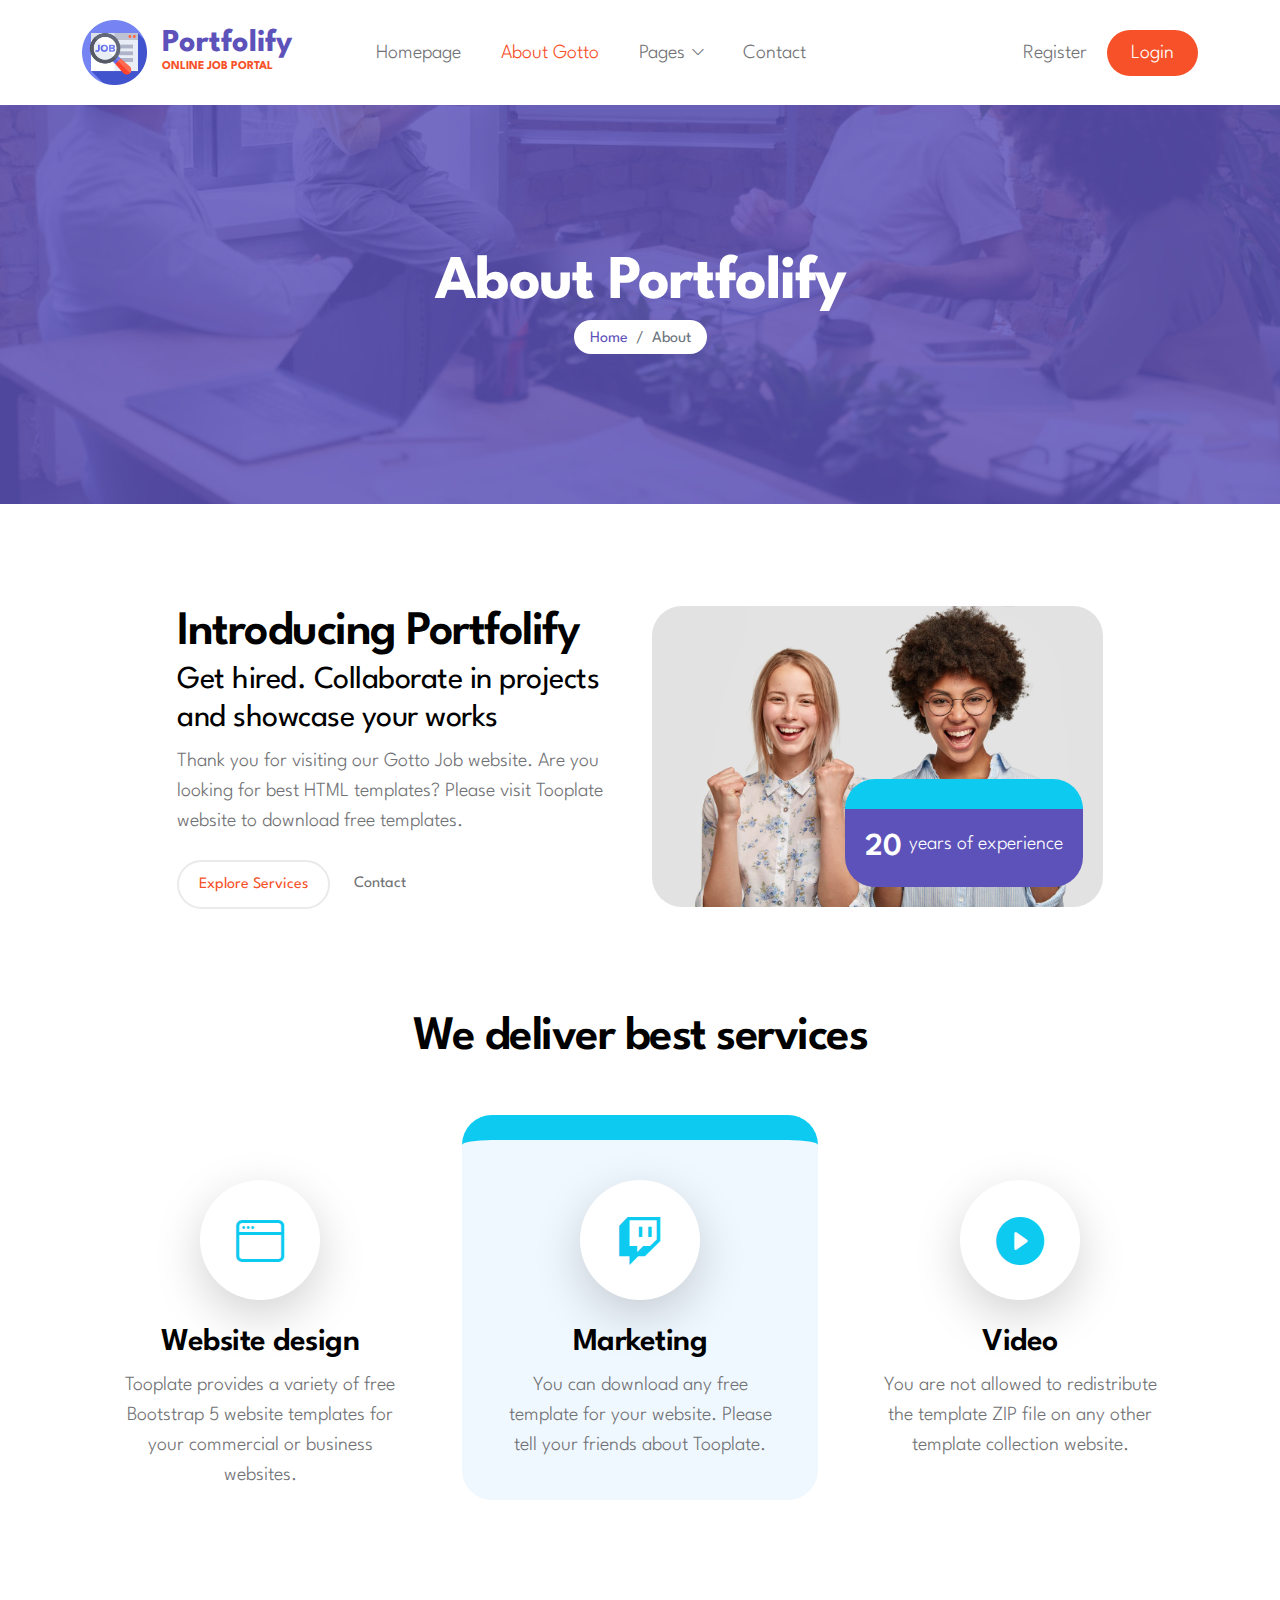
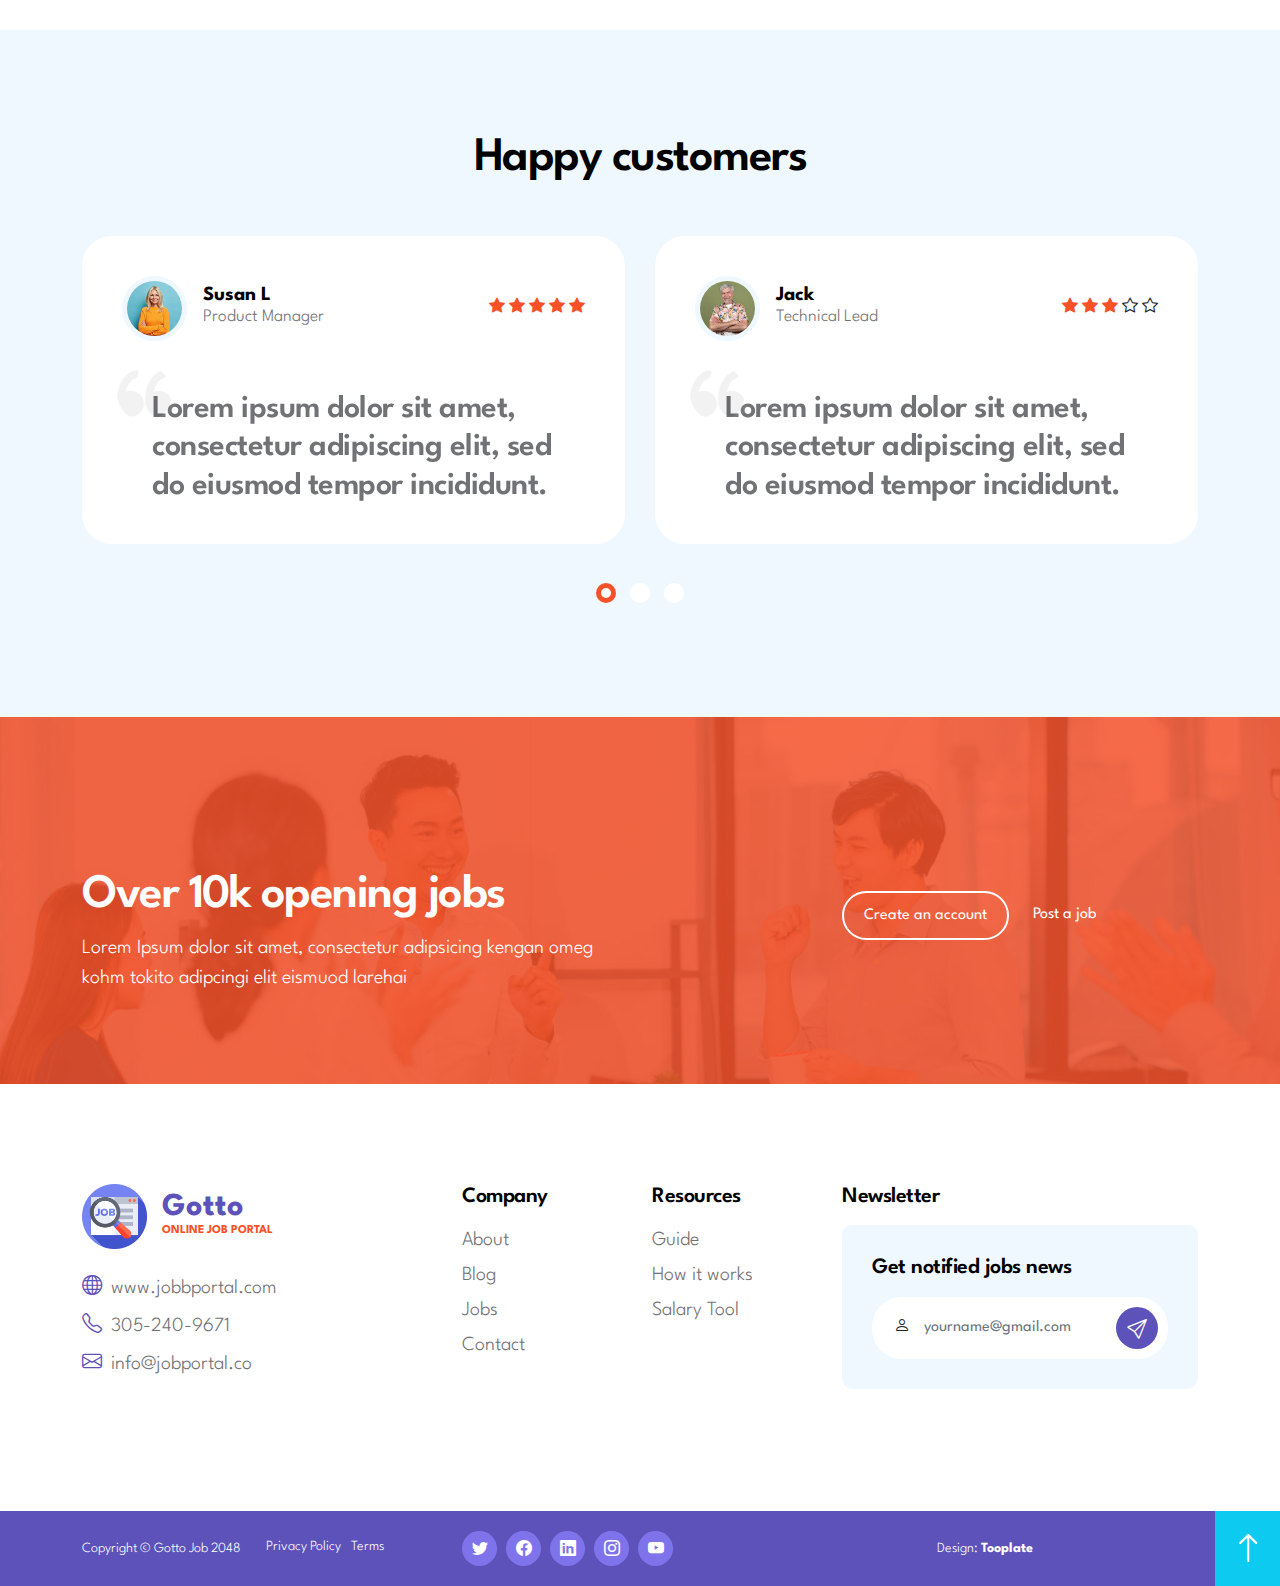
==== commit 4dab4054: "." ====
--- a/about.html
+++ b/about.html
@@ -7,7 +7,7 @@
         <meta name="description" content="">
         <meta name="author" content="">
 
-        <title>About Gotto Job Portal</title>
+        <title>About Portfolify</title>
 
         <!-- CSS FILES -->
         <link rel="preconnect" href="https://fonts.googleapis.com">
@@ -26,15 +26,7 @@
 
         <link href="css/tooplate-gotto-job.css" rel="stylesheet">
         
-<!--
-
-Tooplate 2134 Gotto Job
-
-https://www.tooplate.com/view/2134-gotto-job
-
-Bootstrap 5 HTML CSS Template
-
--->
+
 
     </head>
     
@@ -46,7 +38,7 @@
                     <img src="images/logo.png" class="img-fluid logo-image">
 
                     <div class="d-flex flex-column">
-                        <strong class="logo-text">Gotto</strong>
+                        <strong class="logo-text">Portfolify</strong>
                         <small class="logo-slogan">Online Job Portal</small>
                     </div>
                 </a>
@@ -100,7 +92,7 @@
                     <div class="row">
                         
                         <div class="col-lg-12 col-12 text-center">
-                            <h1 class="text-white">About Gotto</h1>
+                            <h1 class="text-white">About Portfolify</h1>
 
                             <nav aria-label="breadcrumb">
                                 <ol class="breadcrumb justify-content-center">
@@ -122,9 +114,9 @@
 
                         <div class="col-lg-5 col-12">
                             <div class="about-info-text">
-                                <h2 class="mb-0">Introducing Gotto Job</h2>
-
-                                <h4 class="mb-2">Get hired. Get your new job</h4>
+                                <h2 class="mb-0">Introducing Portfolify</h2>
+
+                                <h4 class="mb-2">Get hired. Collaborate in projects and showcase your works </h4>
 
                                 <p>Thank you for visiting our Gotto Job website. Are you looking for best HTML templates? Please visit Tooplate website to download free templates.</p>
 
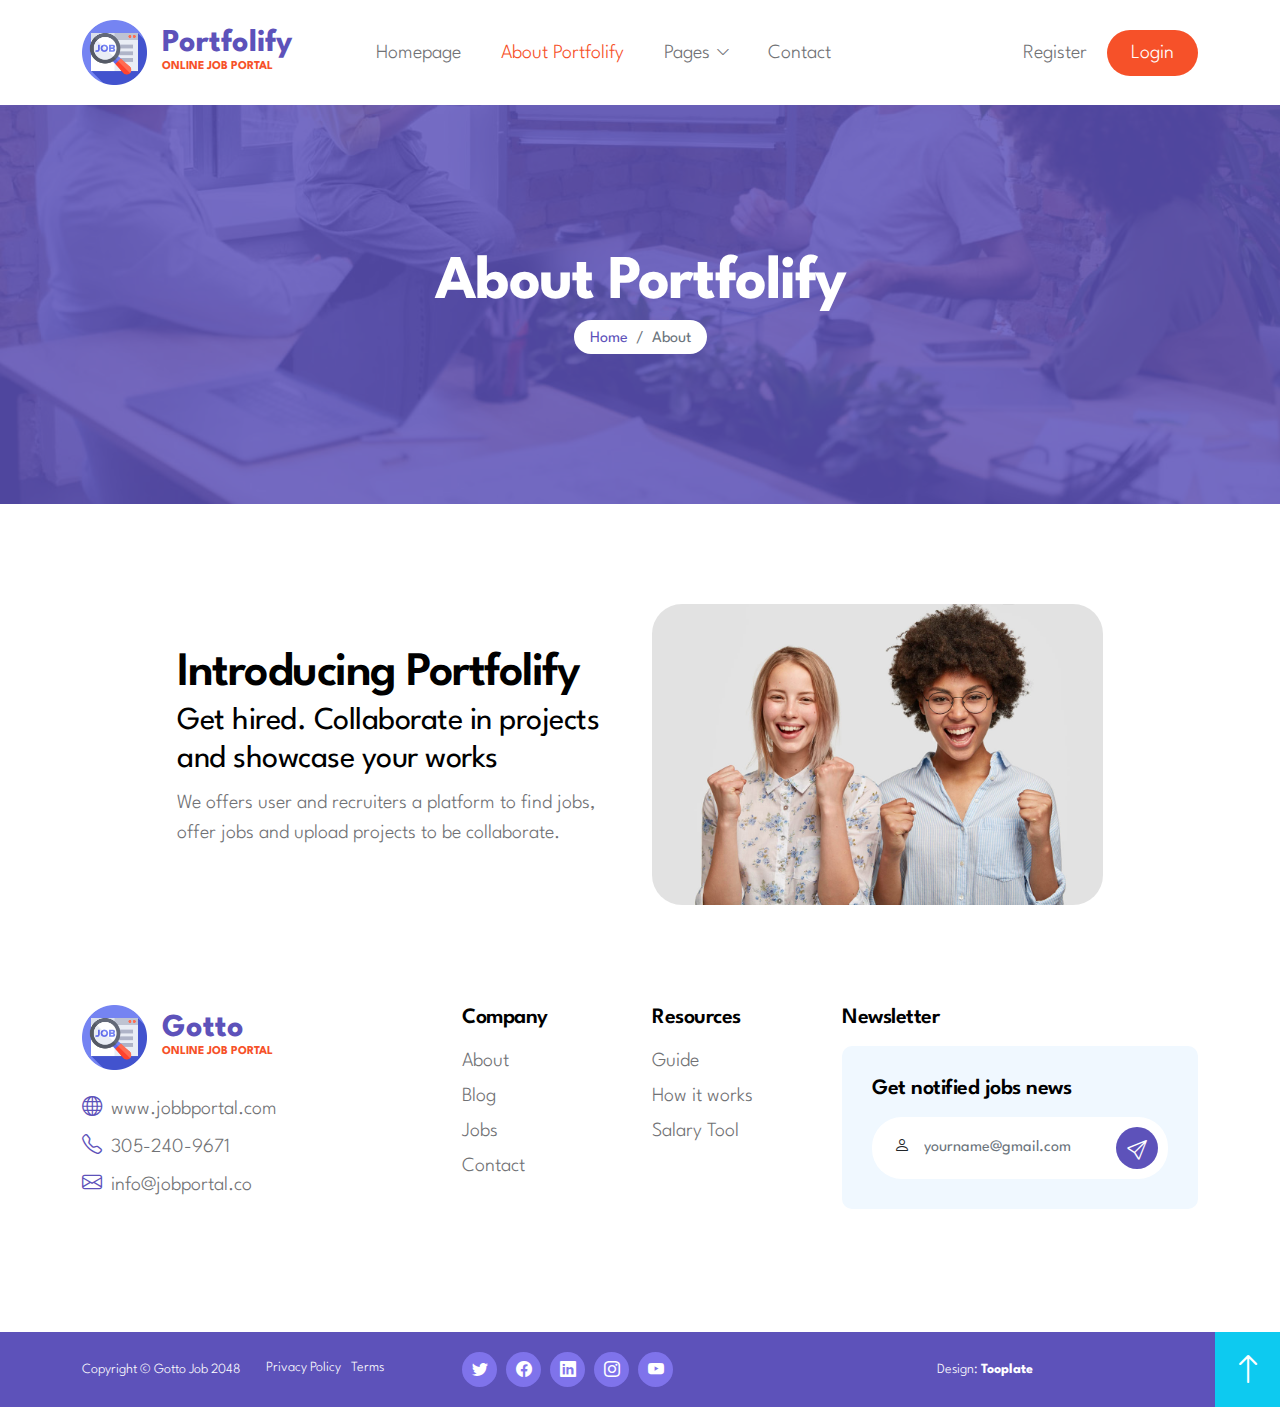
==== commit b666a758: "HIIIII" ====
--- a/about.html
+++ b/about.html
@@ -54,7 +54,7 @@
                         </li>
 
                         <li class="nav-item">
-                            <a class="nav-link active" href="about.html">About Gotto</a>
+                            <a class="nav-link active" href="about.html">About Portfolify</a>
                         </li>
 
                         <li class="nav-item dropdown">
@@ -118,13 +118,8 @@
 
                                 <h4 class="mb-2">Get hired. Collaborate in projects and showcase your works </h4>
 
-                                <p>Thank you for visiting our Gotto Job website. Are you looking for best HTML templates? Please visit Tooplate website to download free templates.</p>
-
-                                <div class="d-flex align-items-center mt-4">
-                                    <a href="#services-section" class="custom-btn custom-border-btn btn me-4">Explore Services</a>
-
-                                    <a href="contact.html" class="custom-link smoothscroll">Contact</a>
-                                </div>
+                                <p>We offers user and recruiters a platform to find jobs, offer jobs and upload projects to be collaborate.</p>
+
                             </div>
                         </div>
 
@@ -132,11 +127,6 @@
                             <div class="about-image-wrap">
                                 <img src="images/horizontal-shot-happy-mixed-race-females.jpg" class="about-image about-image-border-radius img-fluid" alt="">
 
-                                <div class="about-info d-flex">
-                                    <h4 class="text-white mb-0 me-2">20</h4>
-
-                                    <p class="text-white mb-0">years of experience</p>
-                                </div>
                             </div>
                         </div>
 
@@ -144,237 +134,7 @@
                 </div>
             </section>
 
-
-            <section class="services-section section-padding" id="services-section">
-                <div class="container">
-                    <div class="row">
-
-                        <div class="col-lg-12 col-12 text-center">
-                            <h2 class="mb-5">We deliver best services</h2>
-                        </div>
-
-                        <div class="services-block-wrap col-lg-4 col-md-6 col-12">
-                            <div class="services-block">
-                                <div class="services-block-title-wrap">
-                                    <i class="services-block-icon bi-window"></i>
-                                
-                                    <h4 class="services-block-title">Website design</h4>
-                                </div>
-
-                                <div class="services-block-body">
-                                    <p>Tooplate provides a variety of free Bootstrap 5 website templates for your commercial or business websites.</p>
-                                </div>
-                            </div>
-                        </div>
-
-                        <div class="services-block-wrap col-lg-4 col-md-6 col-12 my-4 my-lg-0 my-md-0">
-                            <div class="services-block">
-                                <div class="services-block-title-wrap">
-                                    <i class="services-block-icon bi-twitch"></i>
-                                
-                                    <h4 class="services-block-title">Marketing</h4>
-                                </div>
-
-                                <div class="services-block-body">
-                                    <p>You can download any free template for your website. Please tell your friends about Tooplate.</p>
-                                </div>
-                            </div>
-                        </div>
-
-                        <div class="services-block-wrap col-lg-4 col-md-6 col-12">
-                            <div class="services-block">
-                                <div class="services-block-title-wrap">
-                                    <i class="services-block-icon bi-play-circle-fill"></i>
-                                
-                                    <h4 class="services-block-title">Video</h4>
-                                </div>
-
-                                <div class="services-block-body">
-                                    <p>You are not allowed to redistribute the template ZIP file on any other template collection website.</p>
-                                </div>
-                            </div>
-                        </div>
-
-                    </div>
-                </div>
-            </section>
-
-
-            <section class="reviews-section section-padding">
-                <div class="container">
-                    <div class="row">
-
-                        <div class="col-lg-12 col-12">
-                            <h2 class="text-center mb-5">Happy customers</h2>
-
-                            <div class="owl-carousel owl-theme reviews-carousel">
-                                <div class="reviews-thumb">
-                                
-                                    <div class="reviews-info d-flex align-items-center">
-                                        <img src="images/avatar/portrait-charming-middle-aged-attractive-woman-with-blonde-hair.jpg" class="avatar-image img-fluid" alt="">
-
-                                        <div class="d-flex align-items-center justify-content-between flex-wrap w-100 ms-3">
-                                            <p class="mb-0">
-                                                <strong>Susan L</strong>
-                                                <small>Product Manager</small>
-                                            </p>
-
-                                            <div class="reviews-icons">
-                                                <i class="bi-star-fill"></i>
-                                                <i class="bi-star-fill"></i>
-                                                <i class="bi-star-fill"></i>
-                                                <i class="bi-star-fill"></i>
-                                                <i class="bi-star-fill"></i>
-                                            </div>
-                                        </div>
-                                    </div>
-
-                                    <div class="reviews-body">
-                                        <img src="images/left-quote.png" class="quote-icon img-fluid" alt="">
-
-                                        <h4 class="reviews-title">Lorem ipsum dolor sit amet, consectetur adipiscing elit, sed do eiusmod tempor incididunt.</h4>
-                                    </div>
-                                </div>
-
-                                <div class="reviews-thumb">
-                                    <div class="reviews-info d-flex align-items-center">
-                                        <img src="images/avatar/medium-shot-smiley-senior-man.jpg" class="avatar-image img-fluid" alt="">
-
-                                        <div class="d-flex align-items-center justify-content-between flex-wrap w-100 ms-3">
-                                            <p class="mb-0">
-                                                <strong>Jack</strong>
-                                                <small>Technical Lead</small>
-                                            </p>
-
-                                            <div class="reviews-icons">
-                                                <i class="bi-star-fill"></i>
-                                                <i class="bi-star-fill"></i>
-                                                <i class="bi-star-fill"></i>
-                                                <i class="bi-star"></i>
-                                                <i class="bi-star"></i>
-                                            </div>
-                                        </div>
-                                    </div>
-
-                                    <div class="reviews-body">
-                                        <img src="images/left-quote.png" class="quote-icon img-fluid" alt="">
-
-                                        <h4 class="reviews-title">Lorem ipsum dolor sit amet, consectetur adipiscing elit, sed do eiusmod tempor incididunt.</h4>
-                                    </div>
-                                </div>
-
-                                <div class="reviews-thumb">
-
-                                    <div class="reviews-info d-flex align-items-center">
-                                        <img src="images/avatar/portrait-beautiful-young-woman-studying-table-with-laptop-computer-notebook-home-studying-online-e-learning-system.jpg" class="avatar-image img-fluid" alt="">
-
-                                        <div class="d-flex align-items-center justify-content-between flex-wrap w-100 ms-3">
-                                            <p class="mb-0">
-                                                <strong>Haley</strong>
-                                                <small>Sales & Marketing</small>
-                                            </p>
-
-                                            <div class="reviews-icons">
-                                                <i class="bi-star-fill"></i>
-                                                <i class="bi-star-fill"></i>
-                                                <i class="bi-star-fill"></i>
-                                                <i class="bi-star-fill"></i>
-                                                <i class="bi-star-fill"></i>
-                                            </div>
-                                        </div>
-                                    </div>
-
-                                    <div class="reviews-body">
-                                        <img src="images/left-quote.png" class="quote-icon img-fluid" alt="">
-
-                                        <h4 class="reviews-title">Lorem ipsum dolor sit amet, consectetur adipiscing elit, sed do eiusmod tempor incididunt.</h4>
-                                    </div>
-                                </div>
-
-                                <div class="reviews-thumb">
-                                    <div class="reviews-info d-flex align-items-center">
-                                        <img src="images/avatar/blond-man-happy-expression.jpg" class="avatar-image img-fluid" alt="">
-
-                                        <div class="d-flex align-items-center justify-content-between flex-wrap w-100 ms-3">
-                                            <p class="mb-0">
-                                                <strong>Jackson</strong>
-                                                <small>Dev Ops</small>
-                                            </p>
-
-                                            <div class="reviews-icons">
-                                                <i class="bi-star-fill"></i>
-                                                <i class="bi-star-fill"></i>
-                                                <i class="bi-star-fill"></i>
-                                                <i class="bi-star"></i>
-                                                <i class="bi-star"></i>
-                                            </div>
-                                        </div>
-                                    </div>
-
-                                    <div class="reviews-body">
-                                        <img src="images/left-quote.png" class="quote-icon img-fluid" alt="">
-
-                                        <h4 class="reviews-title">Lorem ipsum dolor sit amet, consectetur adipiscing elit, sed do eiusmod tempor incididunt.</h4>
-                                    </div>
-                                </div>
-
-                                <div class="reviews-thumb">
-                                    <div class="reviews-info d-flex align-items-center">
-                                        <img src="images/avatar/university-study-abroad-lifestyle-concept-satisfied-happy-asian-male-student-glasses-shirt-showing-thumbs-up-approval-likes-studying-college-holding-laptop-backpack.jpg" class="avatar-image img-fluid" alt="">
-
-                                        <div class="d-flex align-items-center justify-content-between flex-wrap w-100 ms-3">
-                                            <p class="mb-0">
-                                                <strong>Kevin</strong>
-                                                <small>Internship</small>
-                                            </p>
-
-                                            <div class="reviews-icons">
-                                                <i class="bi-star-fill"></i>
-                                                <i class="bi-star-fill"></i>
-                                                <i class="bi-star-fill"></i>
-                                                <i class="bi-star-fill"></i>
-                                                <i class="bi-star-fill"></i>
-                                            </div>
-                                        </div>
-                                    </div>
-
-                                    <div class="reviews-body">
-                                        <img src="images/left-quote.png" class="quote-icon img-fluid" alt="">
-
-                                        <h4 class="reviews-title">Lorem ipsum dolor sit amet, consectetur adipiscing elit, sed do eiusmod tempor incididunt.</h4>
-                                    </div>
-                                </div>
-                            </div>
-                        </div>
-
-                    </div>
-                </div>
-            </section>
-
-
-            <section class="cta-section">
-                <div class="section-overlay"></div>
-
-                <div class="container">
-                    <div class="row">
-
-                        <div class="col-lg-6 col-10">
-                            <h2 class="text-white mb-2">Over 10k opening jobs</h2>
-
-                            <p class="text-white">Lorem Ipsum dolor sit amet, consectetur adipsicing kengan omeg kohm tokito adipcingi elit eismuod larehai</p>
-                        </div>
-
-                        <div class="col-lg-4 col-12 ms-auto">
-                            <div class="custom-border-btn-wrap d-flex align-items-center mt-lg-4 mt-2">
-                                <a href="#" class="custom-btn custom-border-btn btn me-4">Create an account</a>
-
-                                <a href="#" class="custom-link">Post a job</a>
-                            </div>
-                        </div>
-
-                    </div>
-                </div>
-            </section>
+            
         </main>
 
         <footer class="site-footer">
